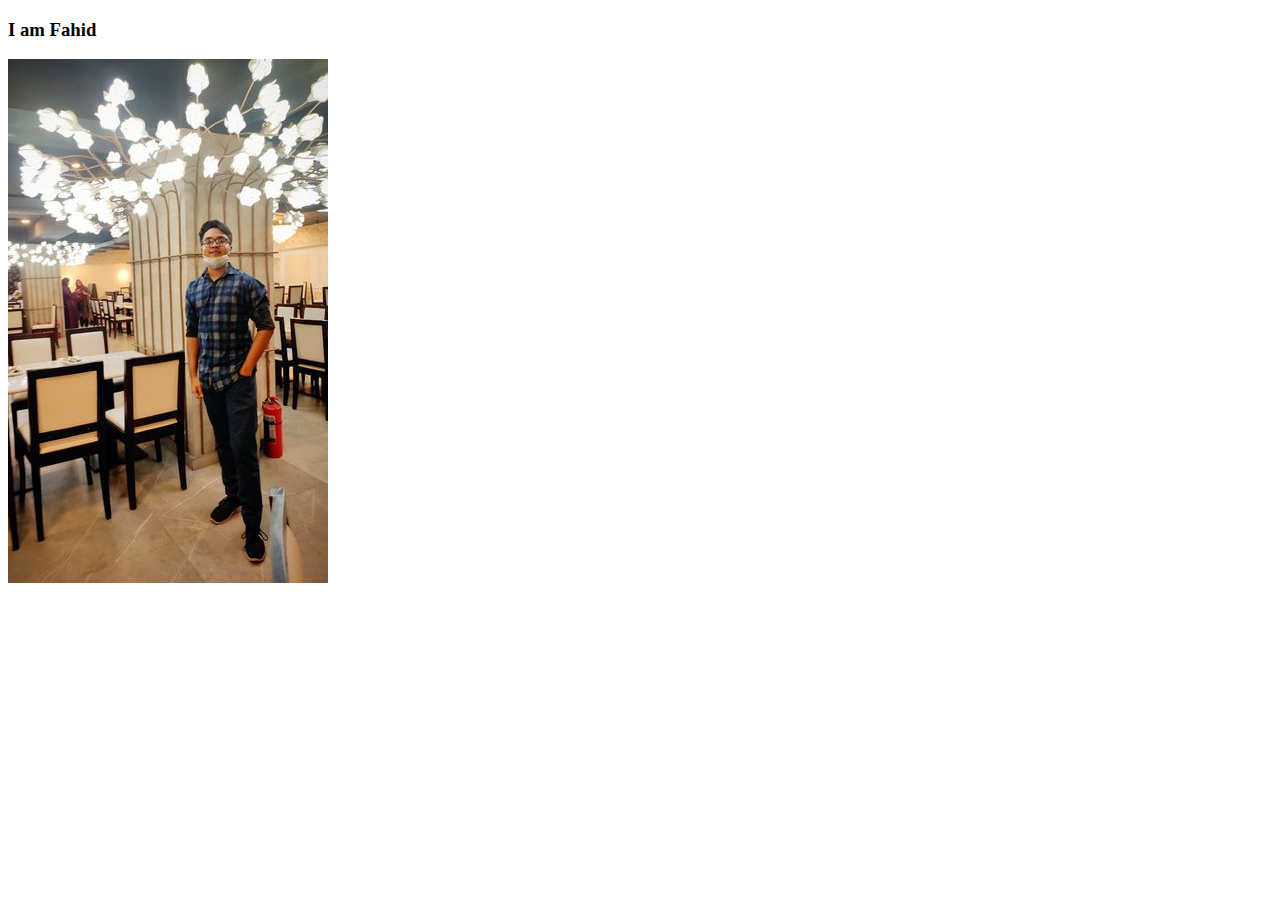
==== index.html @ 3bdf764e "Al n" ====
<!DOCTYPE html>
<html lang="en">
<head>
    <meta charset="UTF-8">
    <meta http-equiv="X-UA-Compatible" content="IE=edge">
    <meta name="viewport" content="width=device-width, initial-scale=1.0">
    <title>Document</title>
</head>
<body>
    <h3>I am Fahid</h3>
    <img src="rrr.jpg" alt="">
</body>
</html>
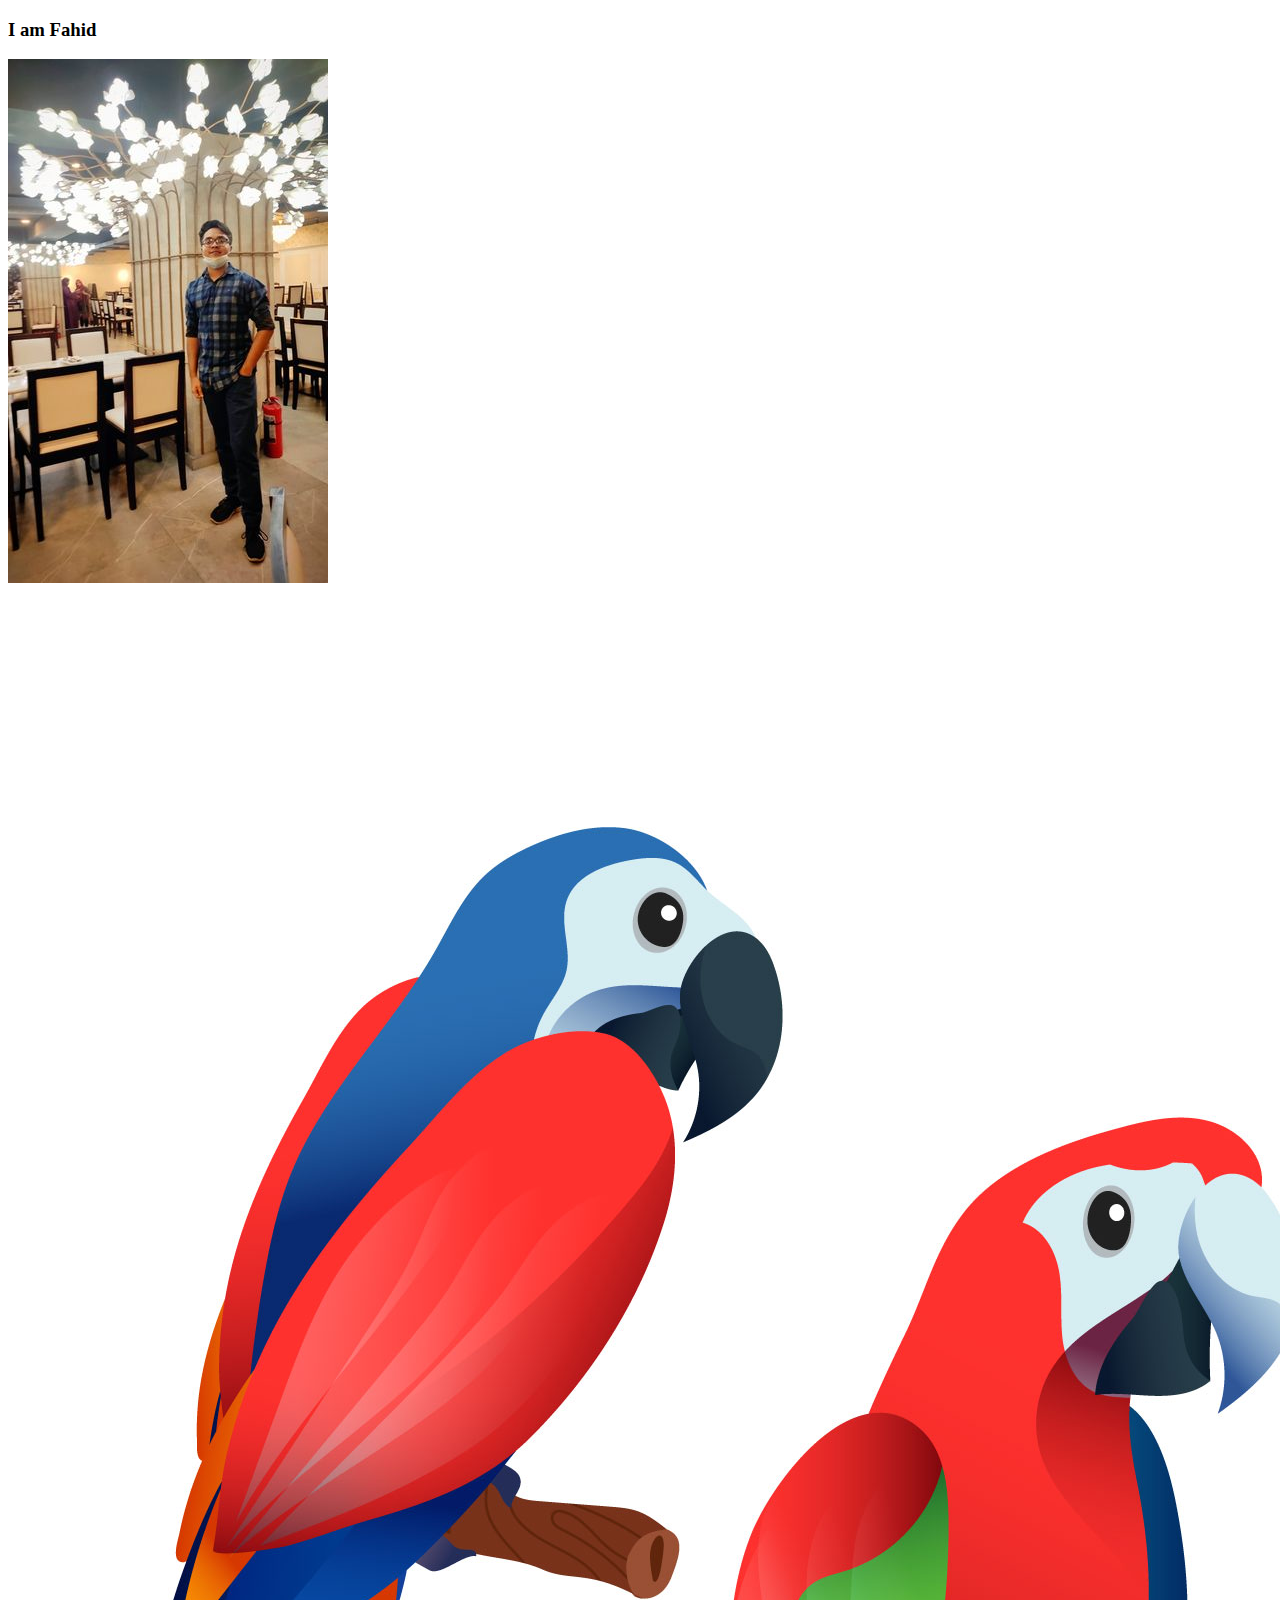
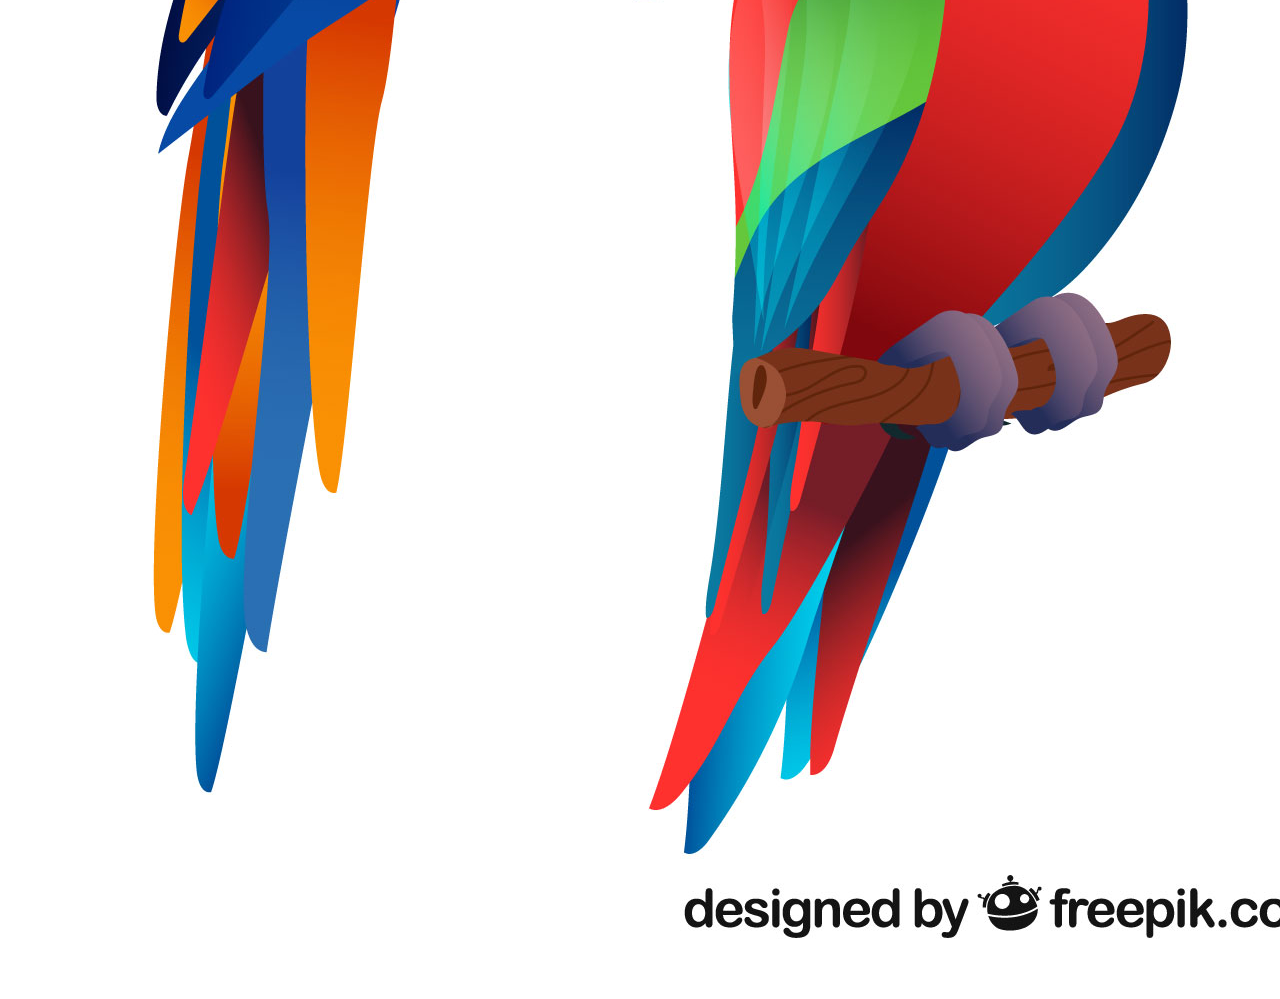
==== commit 84784d8e: "Fahid1" ====
--- a/index.html
+++ b/index.html
@@ -9,5 +9,6 @@
 <body>
     <h3>I am Fahid</h3>
     <img src="rrr.jpg" alt="">
+    <img src="p.jpg" alt="">
 </body>
 </html>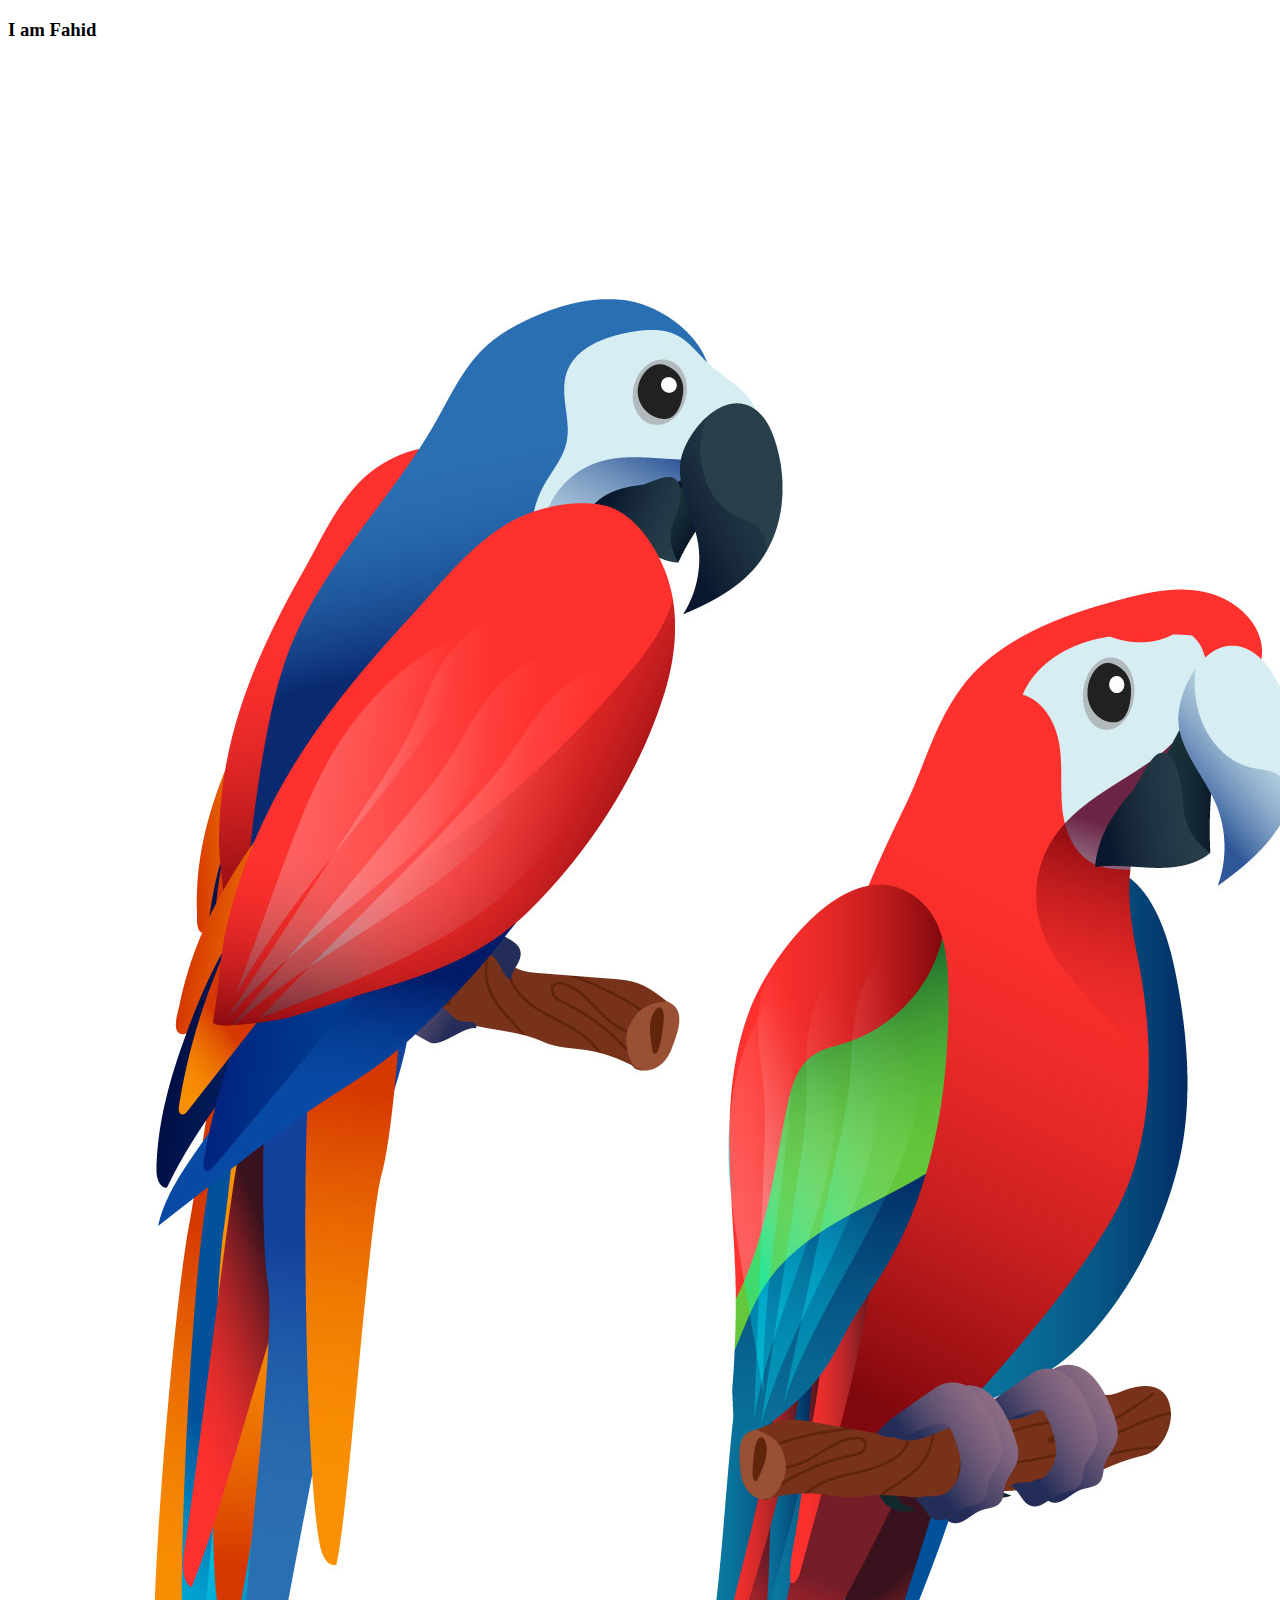
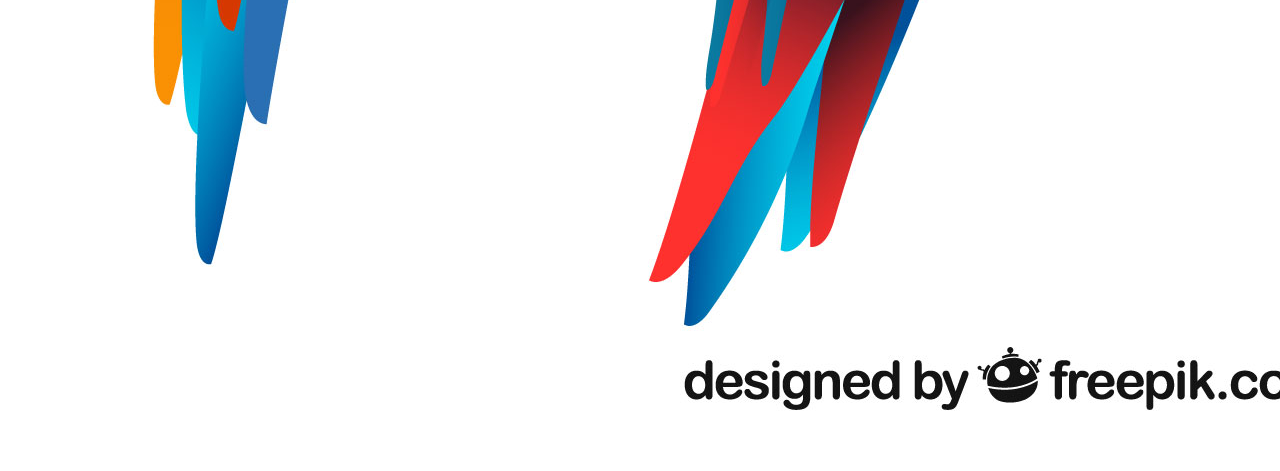
==== commit c10f123e: "Fahidcx1" ====
--- a/index.html
+++ b/index.html
@@ -8,7 +8,7 @@
 </head>
 <body>
     <h3>I am Fahid</h3>
-    <img src="rrr.jpg" alt="">
     <img src="p.jpg" alt="">
+  
 </body>
 </html>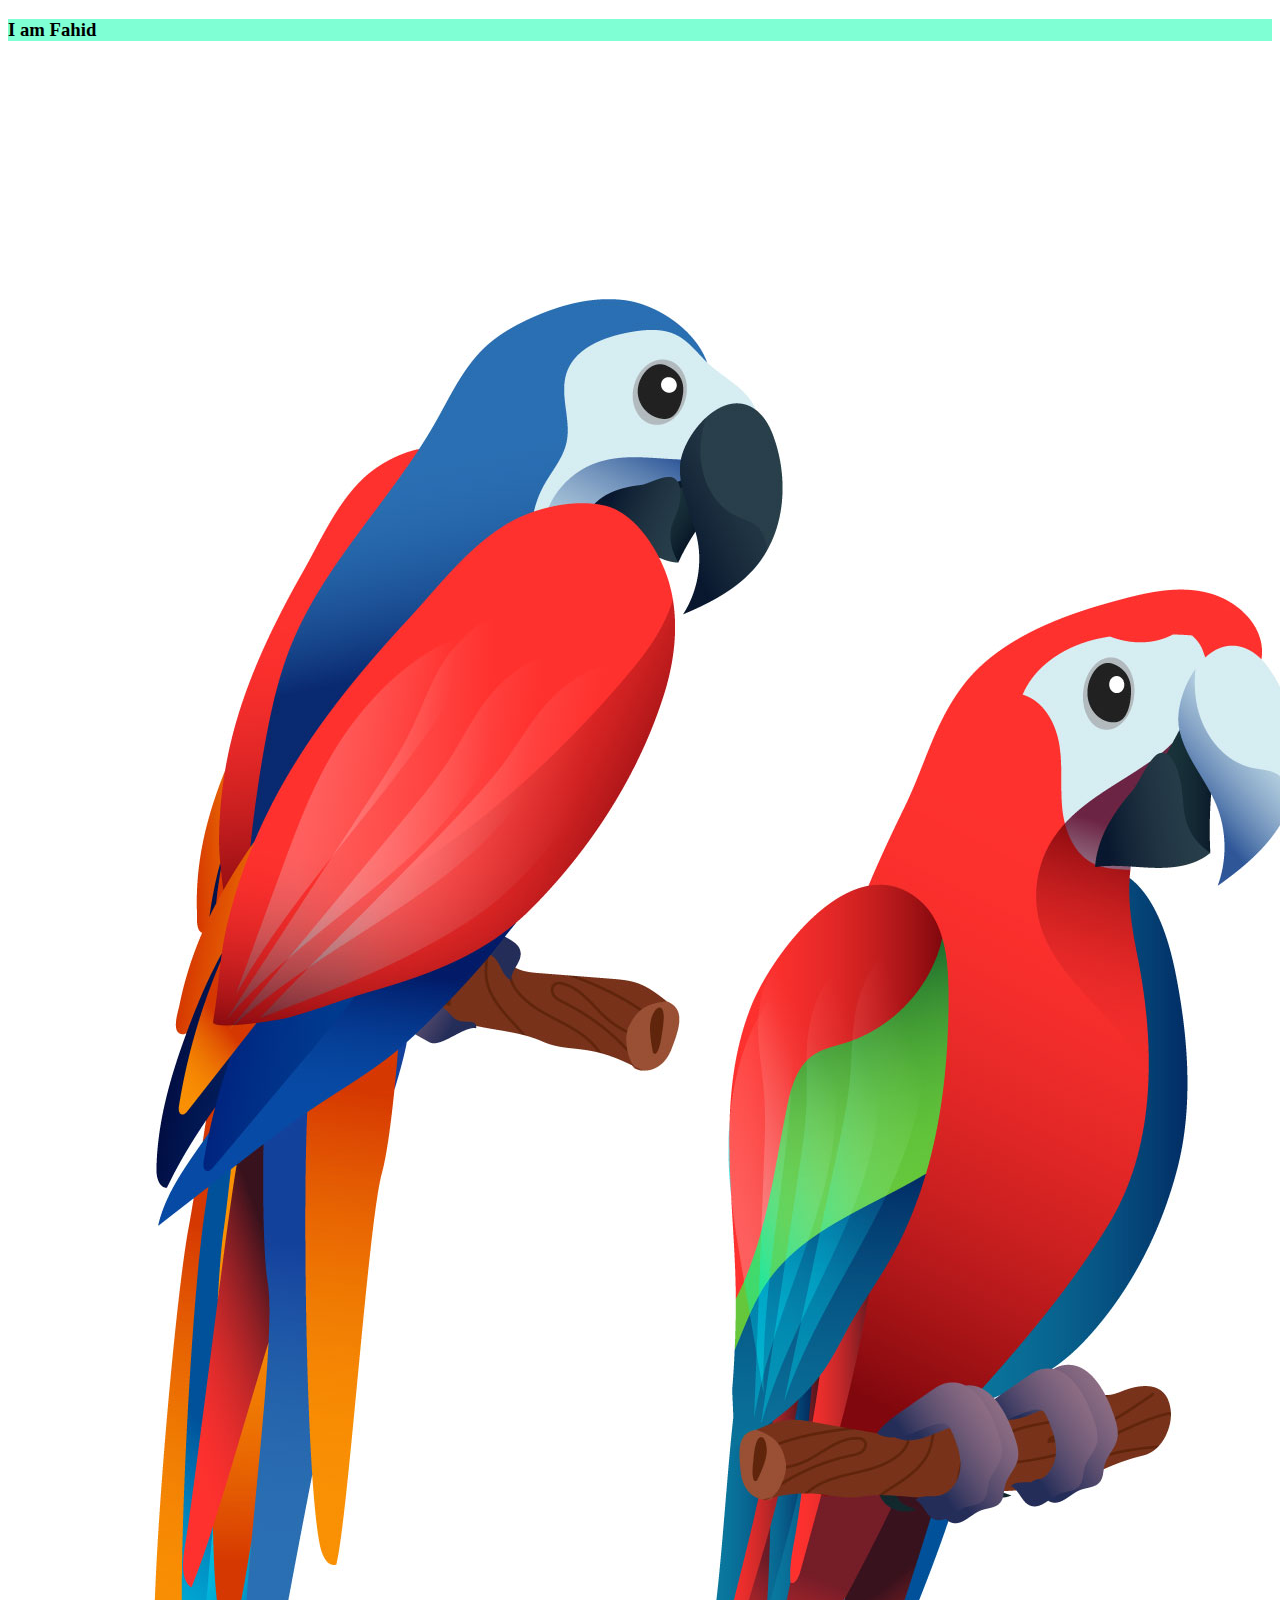
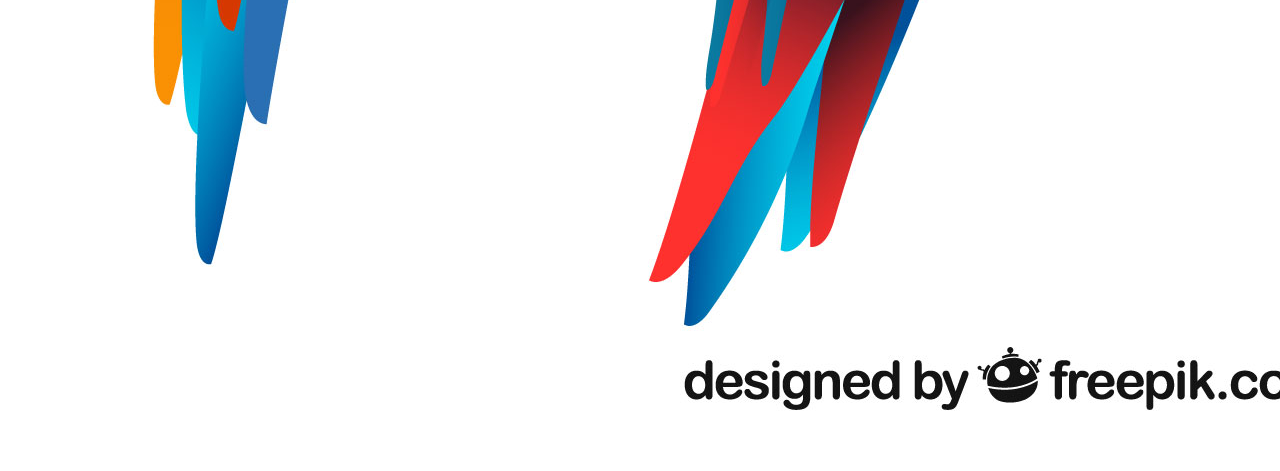
==== commit 9dfde3e0: "css" ====
--- a/index.html
+++ b/index.html
@@ -4,7 +4,8 @@
     <meta charset="UTF-8">
     <meta http-equiv="X-UA-Compatible" content="IE=edge">
     <meta name="viewport" content="width=device-width, initial-scale=1.0">
-    <title>Document</title>
+    <title>My Firt Portfolio</title>
+    <link rel="stylesheet" href="style.css">
 </head>
 <body>
     <h3>I am Fahid</h3>
--- a/style.css
+++ b/style.css
@@ -0,0 +1,3 @@
+h3{
+    background-color: aquamarine;
+}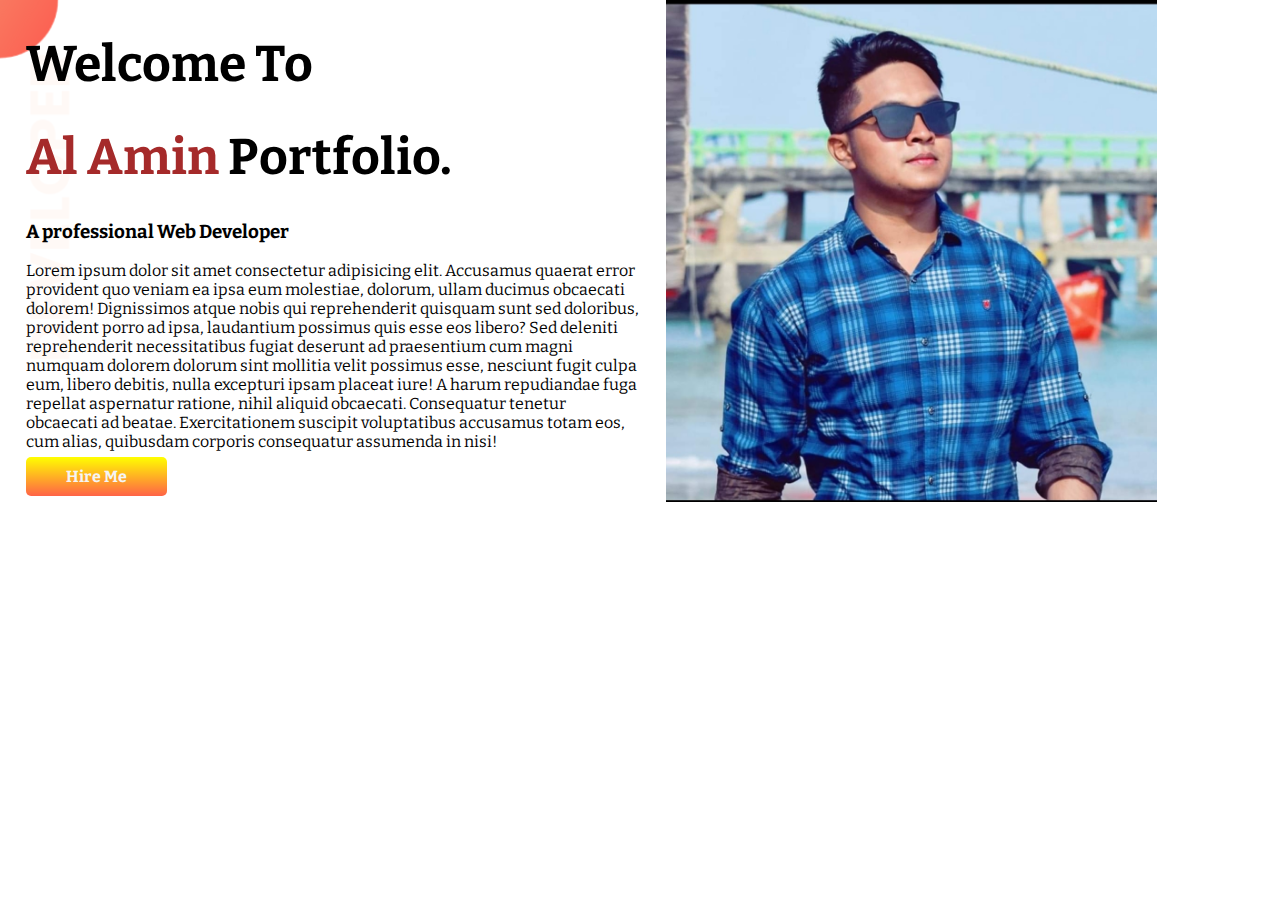
==== commit 3ce45b8c: "Al newn" ====
--- a/index.html
+++ b/index.html
@@ -1,15 +1,44 @@
 <!DOCTYPE html>
 <html lang="en">
+
 <head>
     <meta charset="UTF-8">
     <meta http-equiv="X-UA-Compatible" content="IE=edge">
     <meta name="viewport" content="width=device-width, initial-scale=1.0">
     <title>My Firt Portfolio</title>
+    <link rel="preconnect" href="https://fonts.googleapis.com">
+    <link rel="preconnect" href="https://fonts.gstatic.com" crossorigin>
+    <link href="https://fonts.googleapis.com/css2?family=Bitter:ital@1&display=swap" rel="stylesheet">
     <link rel="stylesheet" href="style.css">
 </head>
+
 <body>
-    <h3>I am Fahid</h3>
-    <img src="p.jpg" alt="">
-  
+    <section class="top-banner">
+        <div class="half-width">
+            <h1>Welcome To</h1>
+            <h1> <span class="w">Al Amin</span> Portfolio. </h1>
+            <h3>A professional Web Developer </h3>
+            <p>
+                Lorem ipsum dolor sit amet consectetur adipisicing elit. Accusamus quaerat error provident quo veniam ea  
+                ipsa eum molestiae, dolorum, ullam ducimus obcaecati dolorem! Dignissimos atque nobis qui reprehenderit
+                quisquam sunt sed doloribus, provident porro ad ipsa, laudantium possimus quis esse eos libero? Sed
+                deleniti
+                reprehenderit necessitatibus fugiat deserunt ad praesentium cum magni numquam dolorem dolorum sint
+                mollitia
+                velit possimus esse, nesciunt fugit culpa eum, libero debitis, nulla excepturi ipsam placeat iure! A
+                harum
+                repudiandae fuga repellat aspernatur ratione, nihil aliquid obcaecati. Consequatur tenetur obcaecati ad
+                beatae. Exercitationem suscipit voluptatibus accusamus totam eos, cum alias, quibusdam corporis
+                consequatur
+                assumenda in nisi!
+            </p>
+            <a  class="button" target="_blank" href="https://www.linkedin.com/in/al-amin-2b4808165/"> Hire Me </a>
+        </div>
+        <div class="half-width">
+            <img src="images/121.jpg" alt="">
+        </div>
+    </section>
+
 </body>
+
 </html>--- a/style.css
+++ b/style.css
@@ -1,3 +1,40 @@
-h3{
-    background-color: aquamarine;
+
+
+body{
+    font-family: 'Bitter', serif;
+    margin: 0;
+    
+}
+h1{
+    font-size: 50px;
+}
+.w{
+    color: brown;
+}
+section{
+    display: flex;
+   
+}
+
+.half-width{
+    width: 50%;
+    padding-left: 2%;
+}
+
+.half-width img{
+    width: 80%;
+}
+
+.button{
+    text-decoration: none;
+    background-image: linear-gradient(yellow,tomato);
+	padding: 10px  40px;
+	color:whitesmoke;
+	font-weight:700; 
+	border-radius:5px;
+
+}
+.top-banner{
+    background-image: url(images/top-banner.png);
+    background-repeat: no-repeat;
 }